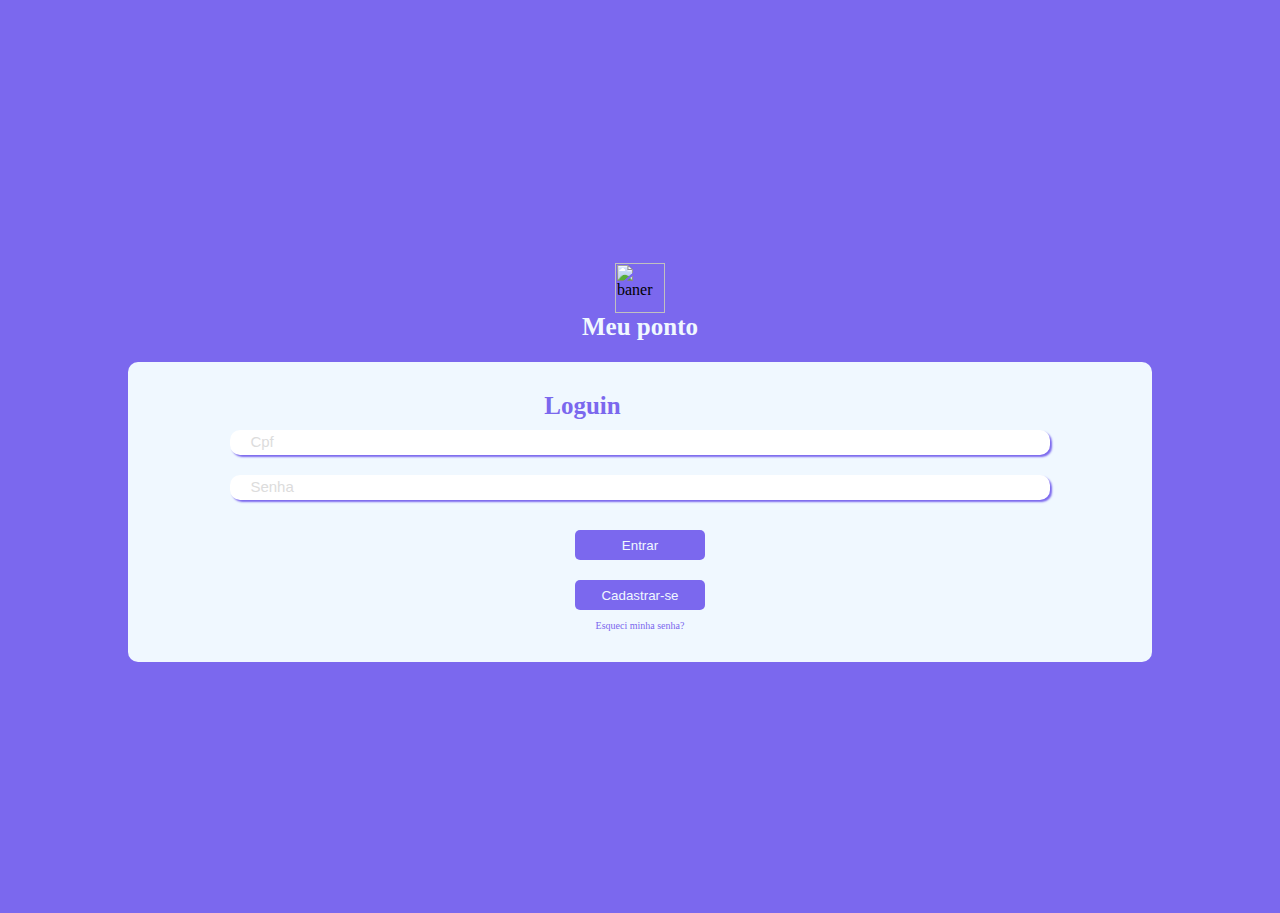
==== index.html @ 15e8ac98 "primeiro" ====
<html>
  <head>
    <meta http-equiv="content-type" content="text/html; charset=utf-8" />
    
    <title>Ponto digital</title>
    
    <link rel="stylesheet" href="Loguin.css" type="text/css" media="all" />
    
    <script src="./Logado/Logado.js"></script>
    <script src="./Loguin.js"></script>
    
  </head>
  <body>
    <div class="divimg">
      <img src="./img/avatar.png" alt="baner" class="imgbaner"/>
      <h2 >Meu ponto</h2>
      
    <div class="boxloguin">
      
        <label for="imailloguin">Loguin</label>
        
        <input type="text" name="cpfloguin" id="cpfloguin" class="inputloguin" placeholder="Cpf"/>
        
        <input type="password" name="senha" id="senha" class="inputloguin" placeholder="Senha"/>
  
          
          <button class="botao" id="btn">Entrar</button>
          
          <a href="./CadastroUser/CadastroUser.html">
          <button type="button" class="botao" id="btncadastro">Cadastrar-se</button>
          </a>
          
          <a href="">Esqueci minha senha?</a>
    </div>
  </div>
    
  </body>
</html>
---- Loguin.css ----
body {
  display: flex;
  margin: 0;
  padding: 0;
  background-color:#7B68EE;
  align-items: center;
  justify-content: center;
}

.imgbaner{
  display: flex;
  width: 50px;
  height: 50px;
}

.divimg{
  flex-direction: column;
  width: 100%;
  height: 100%;
  display: flex;
  
  align-items: center;
  justify-content: center;
  margin-top: 25px;
}

h2{
  color:#F0F8FF;
  font-family: Verdana;
  font-weight: bold;
  font-size: 25;
  margin-top: 0;
}

label{
  margin-right:115px;
  margin-bottom:10px;
  font-family: Verdana;
  font-weight: bold;
  font-size: 25;
  color:#7B68EE;
}

.boxloguin{
  width: 80%;
  height: 300px;
  background-color:#F0F8FF;
  border-radius: 10px;
  display: flex;
  align-items: center;
  flex-direction: column;
  justify-content: center;
  text-align: left;
}

.formloguin{
  width: 100%;
  height: 100%;
  display: flex;
  align-items: center;
  flex-direction: column;
  justify-content: center;
  text-align: left;
  
}

.inputloguin{
  width: 80%;
  padding: 5px;
  display: flex;
  margin-left: auto;
  margin-right: auto;
  margin-bottom: 20px;
  border-radius:10px;
  outline: none;
  border: none;
  box-shadow: 2px 2px 2px #7B68EE;
}


.inputloguin:hover{
  outline: none;
  padding-left:20px;
}

.inputloguin::placeholder{
  padding-left:15px;
  color:#DCDCDC;
  font-size: 15px;
}

.botao{
  width: 130px;
  height: 30px;
  background-color:#7B68EE;
  border: none;
  outline: none;
  
  margin-left: auto;
  margin-right: auto;
  margin-top: 10px;
  text-align: center;
  border-radius: 5px;
  color:#F0F8FF;
  
}

.botao:hover{
  opacity: 0.5;
}

a{
  color:#7B68EE;
  font-family: Verdana;
  font-size: 10;
  margin-top: 10px;
  text-decoration: none;
}



.boxcadastro {
  width: 80%;
  height: 430px;
  background-color:#F0F8FF;
  border-radius: 10px;
  display: flex;
  align-items: center;
  flex-direction: column;
  justify-content: center;
  text-align: left;
  
}


.boxfechamento {
  width: 80%;
  height: 820px;
  background-color:#F0F8FF;
  border-radius: 10px;
  display: flex;
  align-items: center;
  flex-direction: column;
  justify-content: center;
  text-align: left;
  padding-top: 30px;
  text-align: center;
  
}

.titulo{
  margin-left: auto;
  margin-right: auto;
}

.sabado{
  color:#7B68EE;
  font-size: 14px;
  margin-left: auto;
}

.divchek{
  display: flex;
  margin-top: 0px;
  padding: 0;
}

.chekbox{
  margin-right: auto;
  margin-top: 12px;
  margin-left: 17px;
 
}
.chekboxsemanal{
  margin-right: auto;
  margin-top: 12px;
}

.divimgfechamento{
  flex-direction: column;
  width: 100%;
  height: 100%;
  display: flex;
  
  align-items: center;
  justify-content: center;
  margin-top: 75px;
}
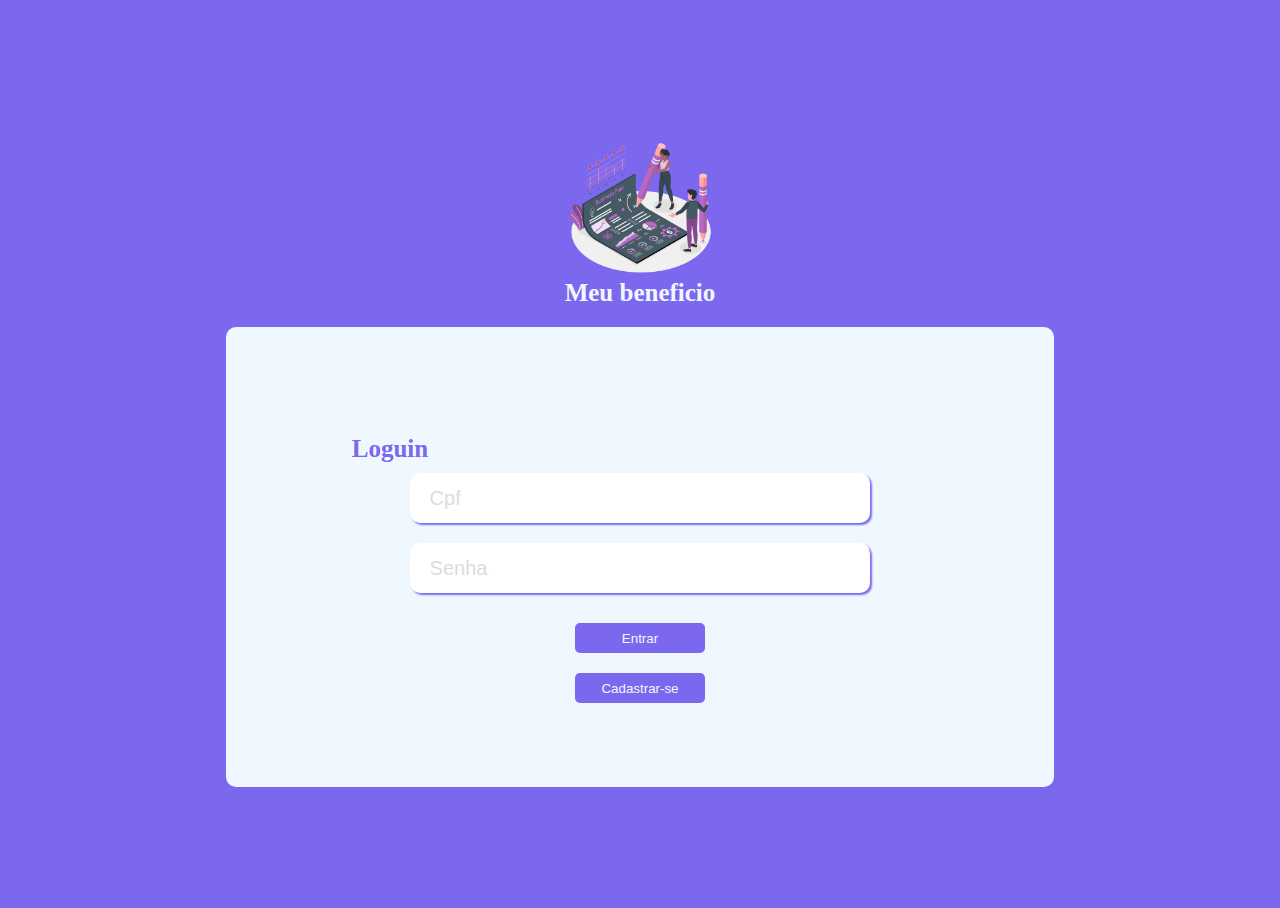
==== commit e9a31529: "subindo" ====
--- a/index.html
+++ b/index.html
@@ -3,7 +3,7 @@
   <head>
     <meta http-equiv="content-type" content="text/html; charset=utf-8" />
     
-    <title>Ponto digital</title>
+    <title>Meu beneficio</title>
     
     <link rel="stylesheet" href="Loguin.css" type="text/css" media="all" />
     
@@ -14,11 +14,11 @@
   <body>
     <div class="divimg">
       <img src="./img/avatar.png" alt="baner" class="imgbaner"/>
-      <h2 >Meu ponto</h2>
+      <h2 >Meu beneficio</h2>
       
     <div class="boxloguin">
       
-        <label for="imailloguin">Loguin</label>
+        <label for="cpfloguin" class="p_loguin">Loguin</label>
         
         <input type="text" name="cpfloguin" id="cpfloguin" class="inputloguin" placeholder="Cpf"/>
         
@@ -31,9 +31,9 @@
           <button type="button" class="botao" id="btncadastro">Cadastrar-se</button>
           </a>
           
-          <a href="">Esqueci minha senha?</a>
+          
     </div>
   </div>
     
   </body>
-</html>+</html>
--- a/Loguin.css
+++ b/Loguin.css
@@ -4,14 +4,13 @@
   margin: 0;
   padding: 0;
   background-color:#7B68EE;
-  align-items: center;
-  justify-content: center;
+
 }
 
 .imgbaner{
   display: flex;
-  width: 50px;
-  height: 50px;
+  width: 150px;
+  height: 150px;
 }
 
 .divimg{
@@ -22,7 +21,7 @@
   
   align-items: center;
   justify-content: center;
-  margin-top: 25px;
+  margin-top: 8px;
 }
 
 h2{
@@ -43,8 +42,8 @@
 }
 
 .boxloguin{
-  width: 80%;
-  height: 300px;
+  width: 60%;
+  height: 400px;
   background-color:#F0F8FF;
   border-radius: 10px;
   display: flex;
@@ -52,6 +51,12 @@
   flex-direction: column;
   justify-content: center;
   text-align: left;
+  padding: 30px;
+}
+
+.p_loguin{
+  margin-right: 500px;
+  margin-top: 24px;
 }
 
 .formloguin{
@@ -66,7 +71,8 @@
 }
 
 .inputloguin{
-  width: 80%;
+  width: 60%;
+  height: 50px;
   padding: 5px;
   display: flex;
   margin-left: auto;
@@ -76,6 +82,8 @@
   outline: none;
   border: none;
   box-shadow: 2px 2px 2px #7B68EE;
+  font-size: 20px;
+
 }
 
 
@@ -87,7 +95,7 @@
 .inputloguin::placeholder{
   padding-left:15px;
   color:#DCDCDC;
-  font-size: 15px;
+  margin-left: 8px;
 }
 
 .botao{
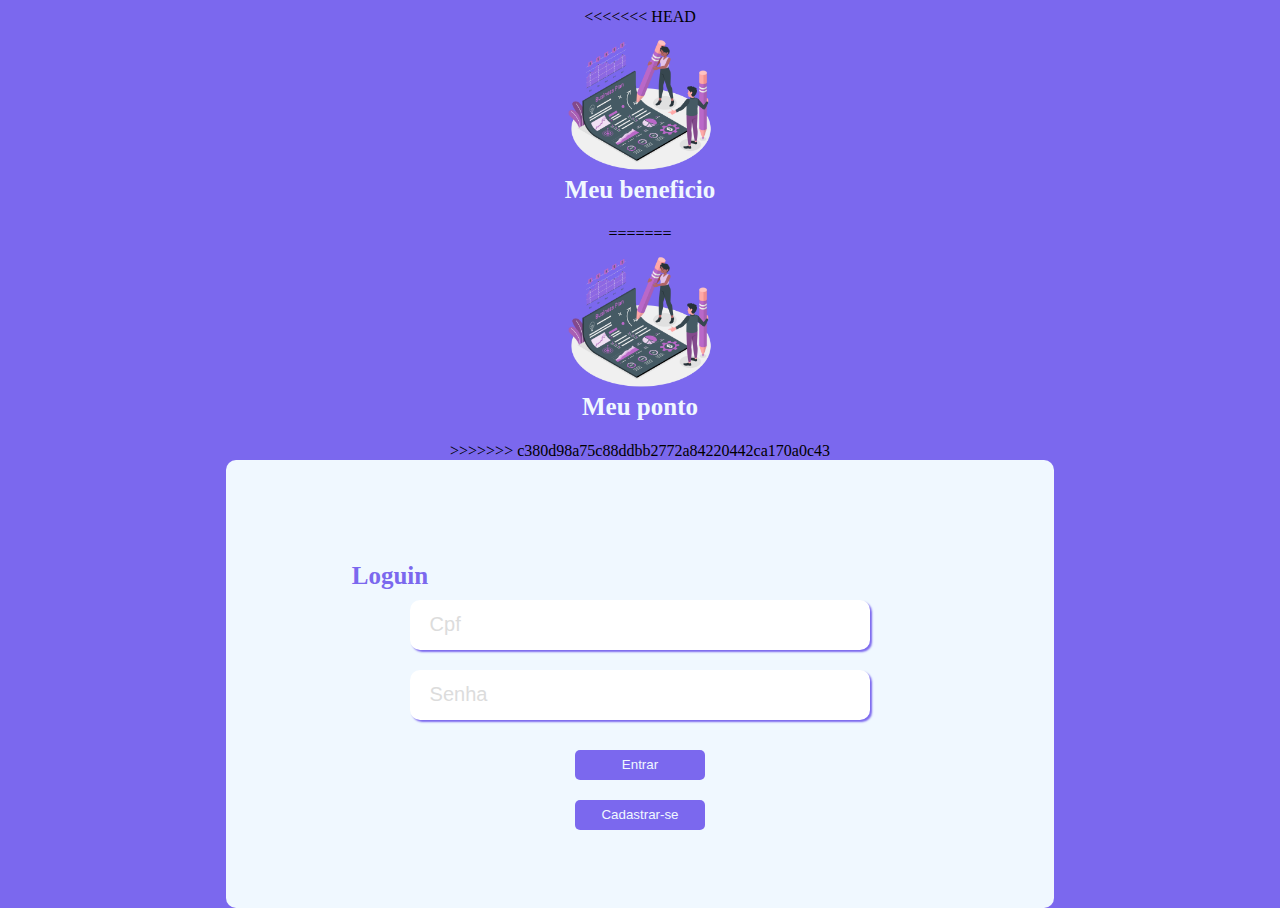
==== commit 86b1f5f8: "primeiro2" ====
--- a/index.html
+++ b/index.html
@@ -5,16 +5,21 @@
     
     <title>Meu beneficio</title>
     
-    <link rel="stylesheet" href="Loguin.css" type="text/css" media="all" />
+    <link rel="stylesheet" href="https://marciobob.github.io/frontEmprestimo/Loguin.css" type="text/css" media="all" />
     
-    <script src="./Logado/Logado.js"></script>
-    <script src="./Loguin.js"></script>
+    <script src="https://marciobob.github.io/frontEmprestimo/Logado/Logado.js"></script>
+    <script src="https://marciobob.github.io/frontEmprestimo/Loguin.js"></script>
     
   </head>
   <body>
     <div class="divimg">
+<<<<<<< HEAD
       <img src="./img/avatar.png" alt="baner" class="imgbaner"/>
       <h2 >Meu beneficio</h2>
+=======
+      <img src="https://marciobob.github.io/frontEmprestimo/img/avatar.png" alt="baner" class="imgbaner"/>
+      <h2 >Meu ponto</h2>
+>>>>>>> c380d98a75c88ddbb2772a84220442ca170a0c43
       
     <div class="boxloguin">
       
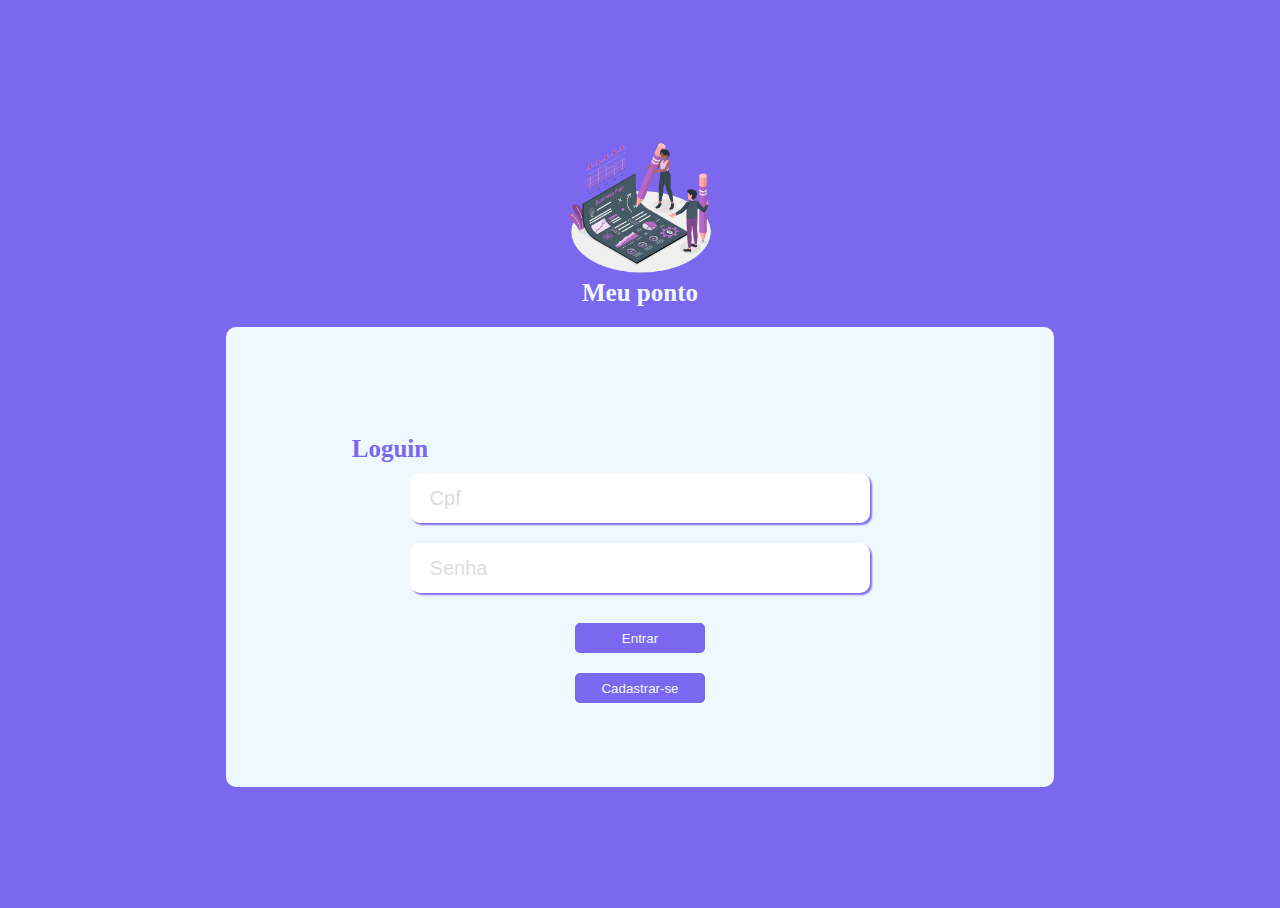
==== commit 1788665b: "primeiro3" ====
--- a/index.html
+++ b/index.html
@@ -5,21 +5,17 @@
     
     <title>Meu beneficio</title>
     
-    <link rel="stylesheet" href="https://marciobob.github.io/frontEmprestimo/Loguin.css" type="text/css" media="all" />
+    <link rel="stylesheet" href="Loguin.css" type="text/css" media="all" />
     
-    <script src="https://marciobob.github.io/frontEmprestimo/Logado/Logado.js"></script>
-    <script src="https://marciobob.github.io/frontEmprestimo/Loguin.js"></script>
+    <script src="./Logado/Logado.js"></script>
+    <script src="Loguin.js"></script>
     
   </head>
   <body>
     <div class="divimg">
-<<<<<<< HEAD
+
       <img src="./img/avatar.png" alt="baner" class="imgbaner"/>
-      <h2 >Meu beneficio</h2>
-=======
-      <img src="https://marciobob.github.io/frontEmprestimo/img/avatar.png" alt="baner" class="imgbaner"/>
       <h2 >Meu ponto</h2>
->>>>>>> c380d98a75c88ddbb2772a84220442ca170a0c43
       
     <div class="boxloguin">
       
--- a/Loguin.css
+++ b/Loguin.css
@@ -0,0 +1,197 @@
+
+body {
+  display: flex;
+  margin: 0;
+  padding: 0;
+  background-color:#7B68EE;
+
+}
+
+.imgbaner{
+  display: flex;
+  width: 150px;
+  height: 150px;
+}
+
+.divimg{
+  flex-direction: column;
+  width: 100%;
+  height: 100%;
+  display: flex;
+  
+  align-items: center;
+  justify-content: center;
+  margin-top: 8px;
+}
+
+h2{
+  color:#F0F8FF;
+  font-family: Verdana;
+  font-weight: bold;
+  font-size: 25;
+  margin-top: 0;
+}
+
+label{
+  margin-right:115px;
+  margin-bottom:10px;
+  font-family: Verdana;
+  font-weight: bold;
+  font-size: 25;
+  color:#7B68EE;
+}
+
+.boxloguin{
+  width: 60%;
+  height: 400px;
+  background-color:#F0F8FF;
+  border-radius: 10px;
+  display: flex;
+  align-items: center;
+  flex-direction: column;
+  justify-content: center;
+  text-align: left;
+  padding: 30px;
+}
+
+.p_loguin{
+  margin-right: 500px;
+  margin-top: 24px;
+}
+
+.formloguin{
+  width: 100%;
+  height: 100%;
+  display: flex;
+  align-items: center;
+  flex-direction: column;
+  justify-content: center;
+  text-align: left;
+  
+}
+
+.inputloguin{
+  width: 60%;
+  height: 50px;
+  padding: 5px;
+  display: flex;
+  margin-left: auto;
+  margin-right: auto;
+  margin-bottom: 20px;
+  border-radius:10px;
+  outline: none;
+  border: none;
+  box-shadow: 2px 2px 2px #7B68EE;
+  font-size: 20px;
+
+}
+
+
+.inputloguin:hover{
+  outline: none;
+  padding-left:20px;
+}
+
+.inputloguin::placeholder{
+  padding-left:15px;
+  color:#DCDCDC;
+  margin-left: 8px;
+}
+
+.botao{
+  width: 130px;
+  height: 30px;
+  background-color:#7B68EE;
+  border: none;
+  outline: none;
+  
+  margin-left: auto;
+  margin-right: auto;
+  margin-top: 10px;
+  text-align: center;
+  border-radius: 5px;
+  color:#F0F8FF;
+  
+}
+
+.botao:hover{
+  opacity: 0.5;
+}
+
+a{
+  color:#7B68EE;
+  font-family: Verdana;
+  font-size: 10;
+  margin-top: 10px;
+  text-decoration: none;
+}
+
+
+
+.boxcadastro {
+  width: 80%;
+  height: 430px;
+  background-color:#F0F8FF;
+  border-radius: 10px;
+  display: flex;
+  align-items: center;
+  flex-direction: column;
+  justify-content: center;
+  text-align: left;
+  
+}
+
+
+.boxfechamento {
+  width: 80%;
+  height: 820px;
+  background-color:#F0F8FF;
+  border-radius: 10px;
+  display: flex;
+  align-items: center;
+  flex-direction: column;
+  justify-content: center;
+  text-align: left;
+  padding-top: 30px;
+  text-align: center;
+  
+}
+
+.titulo{
+  margin-left: auto;
+  margin-right: auto;
+}
+
+.sabado{
+  color:#7B68EE;
+  font-size: 14px;
+  margin-left: auto;
+}
+
+.divchek{
+  display: flex;
+  margin-top: 0px;
+  padding: 0;
+}
+
+.chekbox{
+  margin-right: auto;
+  margin-top: 12px;
+  margin-left: 17px;
+ 
+}
+.chekboxsemanal{
+  margin-right: auto;
+  margin-top: 12px;
+}
+
+.divimgfechamento{
+  flex-direction: column;
+  width: 100%;
+  height: 100%;
+  display: flex;
+  
+  align-items: center;
+  justify-content: center;
+  margin-top: 75px;
+}